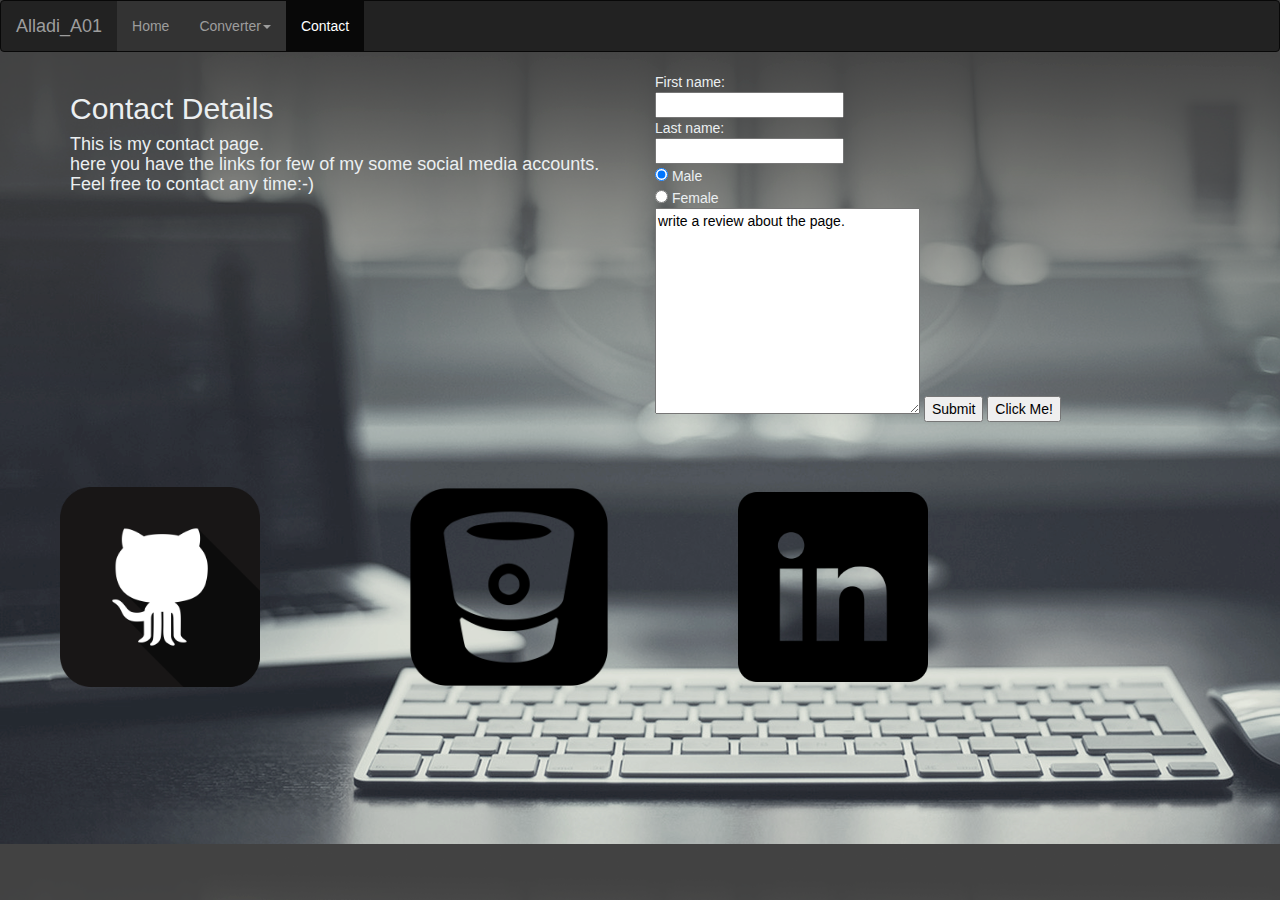
==== Contact.html @ e672237a "A02 changes" ====
<!DOCTYPE html>
<html lang="en">
        <!DOCTYPE html>
        <html lang="en">
        <head>
          <title>my page</title>
          <meta charset="utf-8">
          <meta name="viewport" content="width=device-width, initial-scale=1">
          <link rel="stylesheet" href="https://maxcdn.bootstrapcdn.com/bootstrap/3.3.7/css/bootstrap.min.css">
          <script src="https://ajax.googleapis.com/ajax/libs/jquery/3.3.1/jquery.min.js"></script>
          <script src="https://maxcdn.bootstrapcdn.com/bootstrap/3.3.7/js/bootstrap.min.js"></script>
          
        </head>
        <body background = "backpic.png"  >
        <link rel="stylesheet" href="contact.css">
        <nav class="navbar navbar-inverse">
          <div class="container-fluid">
            <div class="navbar-header">
              <a class="navbar-brand" href="#">Alladi_A01</a>
            </div>
            <ul class="nav navbar-nav">
              <li><a href="index.html">Home</a></li>
              <li class="dropdown"><a class="dropdown-toggle" data-toggle="dropdown" href="#">Converter<span class="caret"></span></a>
                <ul class="dropdown-menu">
                  <li><a href="Game.html">weight converter</a></li>
               </ul>
              </li>
              <li class="active" ><a href="#">Contact</a></li>
            </ul>
          </div>
        </nav>
<head>
<title>Contact</title>
<meta charset="utf-8">
</head>
<body>
 <link rel="stylesheet" href="contact.css"> 



<div class="container">
    <div class="row">
        <div class="col-md-6">

<section>
  
  <article>
    <h2>Contact Details</h2>
    <h4>This is my contact page.<br>here you have the links for few of my some social media accounts.<br> Feel free to contact any time:-)</h4>
      </article>
</div>
  <div class="col-md-6">
        <form action="">
                First name:<br>
                <input style = "color:black" type="text" name="firstname" >
                <br>
                Last name:<br>
                <input style = "color:black" type="text" name="lastname" required>
                <br>
                <input type="radio" name="gender" value="male" checked> Male<br>
                <input type="radio" name="gender" value="female"> Female<br>
                <textarea style = "color:black" name="message" rows="10" cols="30">write a review about the page.
                </textarea>
                <input style = "color:black" type="submit" value="Submit">
                <button style = "color:black"  type="button" onclick="alert('Have nice day:-)')">Click Me!</button>
                
                </form>
</section>
</div>
</div>
</div>
</div>
</body>
<footer>
    <div class="container-fluid">
     <div class="row">       
      <a href="https://github.com/alladi47"><img src="github.png" id="git"></a>
      <a href="https://bitbucket.org/S533567/"><img src= "bitbucket.png" id="bit"></a>
      <!-- <a href="https://outlook.office.com/owa/?realm=nwmissouri.edu"><img src="outlook.png" id="out"></a> -->
      <a href="https://www.linkedin.com/feed/"><img src="linkedin.png" id="linked"></a>


      </div>
    </div>
</footer>


</html>
---- contact.css ----
ul {
    list-style-type: none;
    margin: 0;
    padding: 0;
    overflow: hidden;
    background-color: #333;
}

li {
    float: left;
}

li a {
    display: block;
    color: white;
    text-align: center;
    padding: 14px 16px;
    text-decoration: none;
}

li a:hover {
    background-color: #111;
}

body{
    background-image: url('backpic.png');
    color: rgb(235, 239, 241);
}

#git{
     width: 200px;
     height: 200px;
     margin-top: 50px;
     margin-left: 60px;
     margin-right: 100px;

}
#bit{
    width: 230px;
     height: 230px;
     margin-top: 50px;
     margin-right: 100px;
     margin-left: 30px;

}
#out
{
    width: 190px;
     height: 190px;
     margin-top: 50px;
     margin-right: 100px;
     margin-left: 30px;
}
#linked
{
    width: 190px;
     height: 190px;
     margin-top: 50px;
     margin-left: 10px;
}
h3{
    font-family: initial;
}
h4{
    font-family: Arial, Helvetica, sans-serif;
}
---- contact.css ----
ul {
    list-style-type: none;
    margin: 0;
    padding: 0;
    overflow: hidden;
    background-color: #333;
}

li {
    float: left;
}

li a {
    display: block;
    color: white;
    text-align: center;
    padding: 14px 16px;
    text-decoration: none;
}

li a:hover {
    background-color: #111;
}

body{
    background-image: url('backpic.png');
    color: rgb(235, 239, 241);
}

#git{
     width: 200px;
     height: 200px;
     margin-top: 50px;
     margin-left: 60px;
     margin-right: 100px;

}
#bit{
    width: 230px;
     height: 230px;
     margin-top: 50px;
     margin-right: 100px;
     margin-left: 30px;

}
#out
{
    width: 190px;
     height: 190px;
     margin-top: 50px;
     margin-right: 100px;
     margin-left: 30px;
}
#linked
{
    width: 190px;
     height: 190px;
     margin-top: 50px;
     margin-left: 10px;
}
h3{
    font-family: initial;
}
h4{
    font-family: Arial, Helvetica, sans-serif;
}
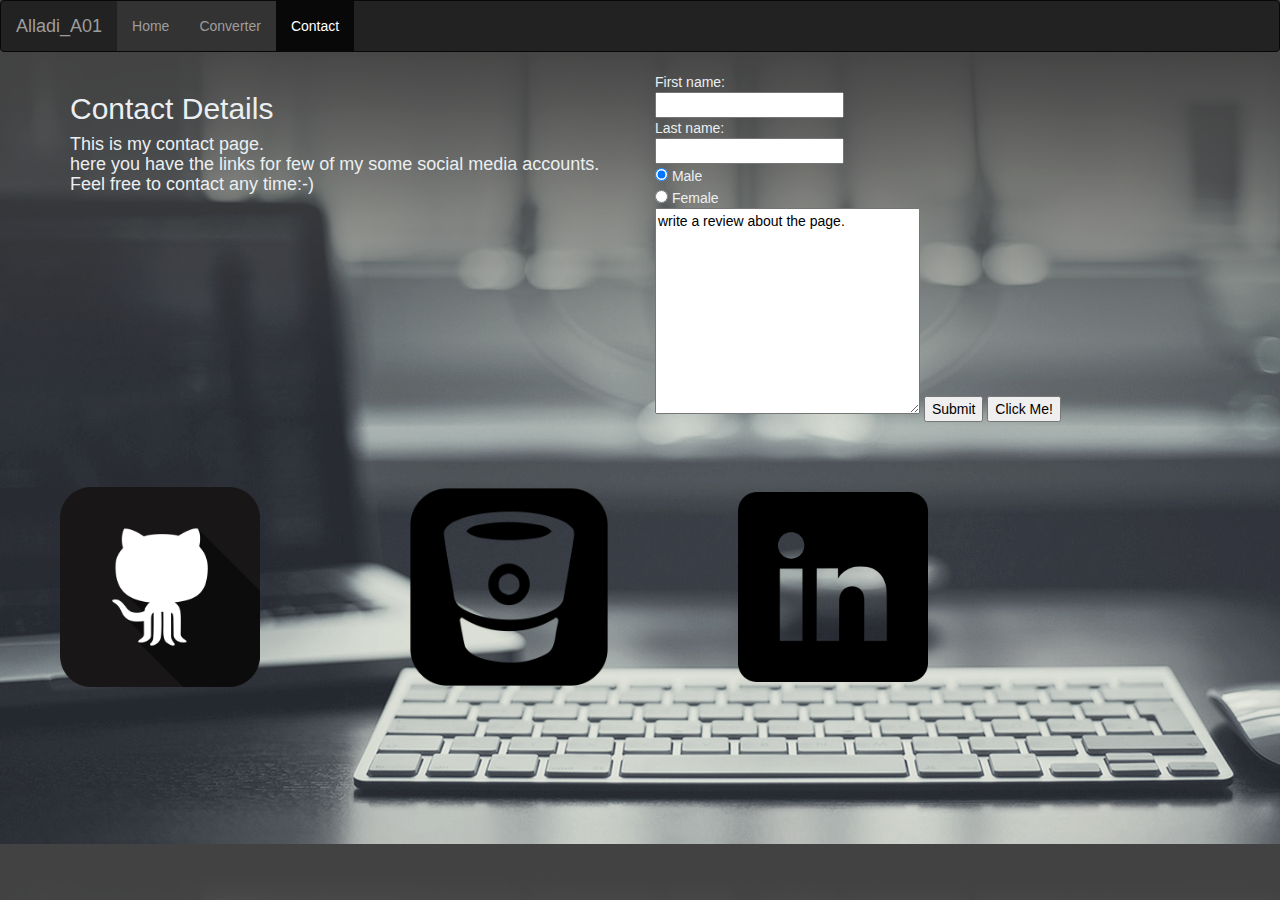
==== commit b1c9486a: "Adding the revised version" ====
--- a/Contact.html
+++ b/Contact.html
@@ -19,14 +19,11 @@
               <a class="navbar-brand" href="#">Alladi_A01</a>
             </div>
             <ul class="nav navbar-nav">
-              <li><a href="index.html">Home</a></li>
-              <li class="dropdown"><a class="dropdown-toggle" data-toggle="dropdown" href="#">Converter<span class="caret"></span></a>
-                <ul class="dropdown-menu">
-                  <li><a href="Game.html">weight converter</a></li>
-               </ul>
-              </li>
-              <li class="active" ><a href="#">Contact</a></li>
-            </ul>
+                <li><a href="index.html">Home</a></li>
+                <li><a href="Game.html">Converter</a>
+                  
+                <li class="active" ><a href="Contact.html">Contact</a></li>
+          </ul>
           </div>
         </nav>
 <head>
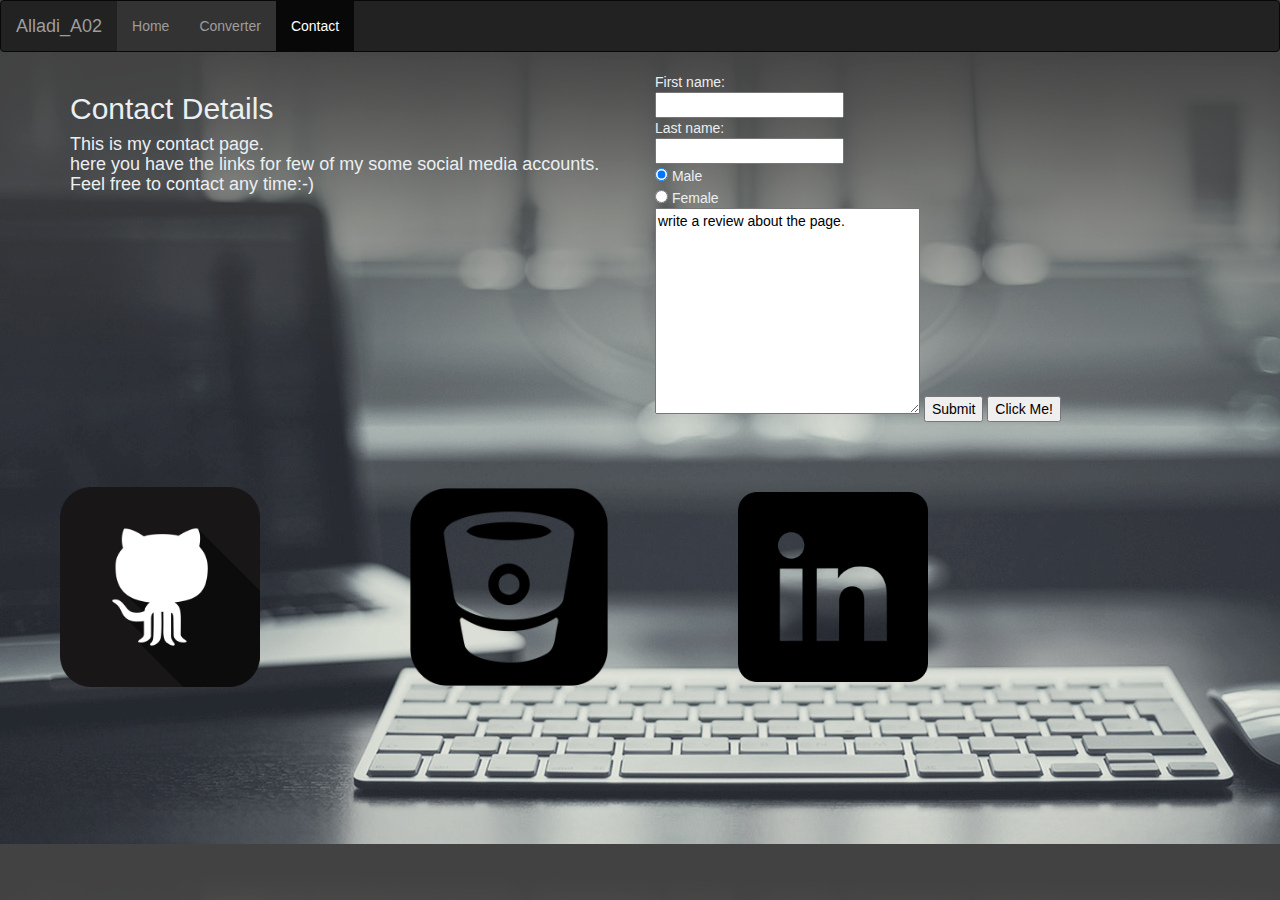
==== commit 8d640bc5: "Update Contact.html" ====
--- a/Contact.html
+++ b/Contact.html
@@ -16,7 +16,7 @@
         <nav class="navbar navbar-inverse">
           <div class="container-fluid">
             <div class="navbar-header">
-              <a class="navbar-brand" href="#">Alladi_A01</a>
+              <a class="navbar-brand" href="#">Alladi_A02</a>
             </div>
             <ul class="nav navbar-nav">
                 <li><a href="index.html">Home</a></li>
@@ -82,4 +82,4 @@
 </footer>
 
 
-</html>+</html>
